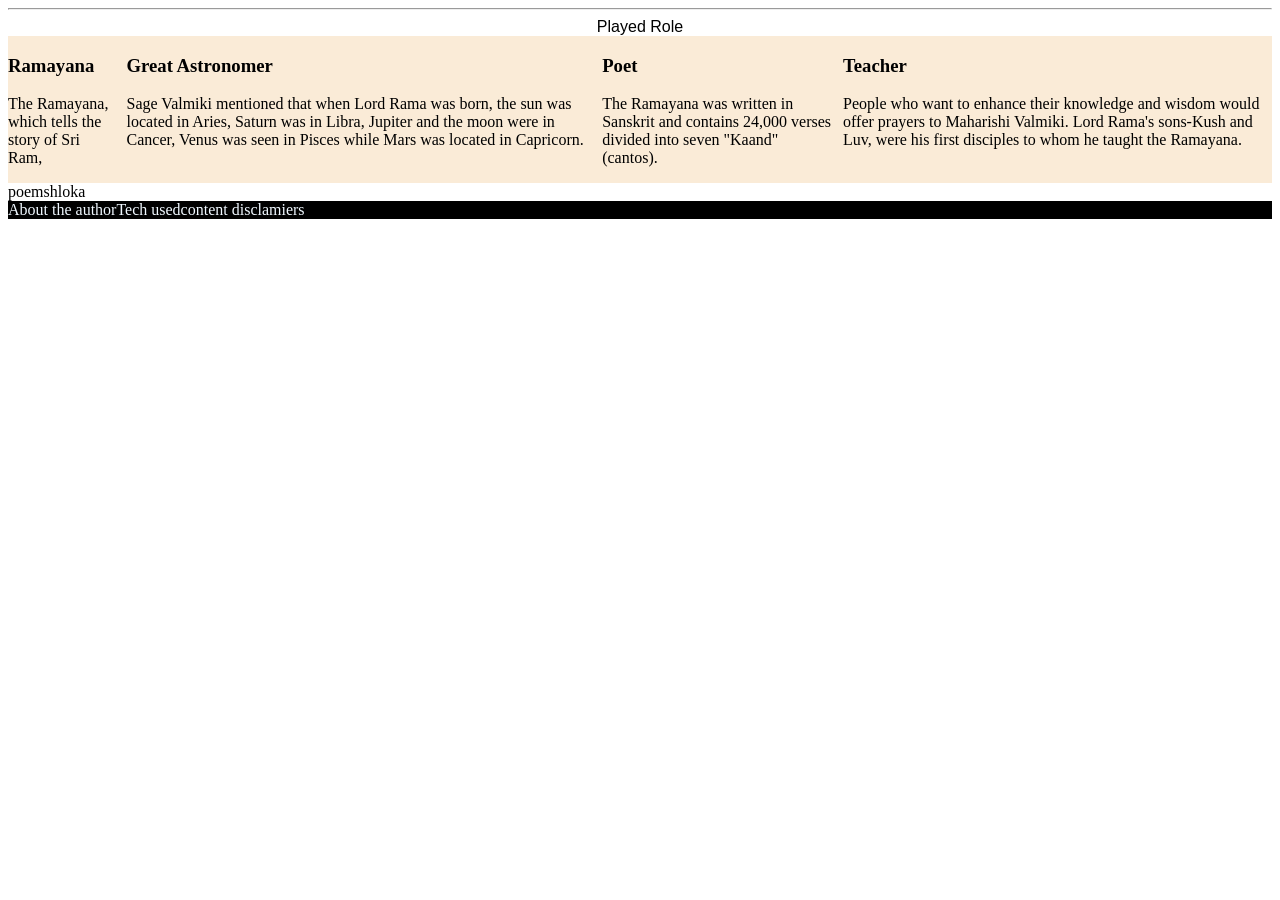
==== f3.html @ eb07b57a "two pages done" ====
<!DOCTYPE html>
<html lang="en">

<head>
    <meta charset="UTF-8">
    <meta http-equiv="X-UA-Compatible" content="IE=edge">
    <meta name="viewport" content="width=device-width, initial-scale=1.0">
    <link rel="stylesheet" href="f3.css">
    <title>Document</title>
</head>

<body>
    <!-- Award  heading-->
    <div class="b1">
        <hr>
        <div class="award">
            Played Role </div>
    </div>
    <!-- awareded Poem -->
    <div class="flx-b2">
        <div> <h3>Ramayana</h3> <p> The Ramayana, which tells the story of Sri Ram, </p></div>
        <div><h3>Great Astronomer</h3> <p> Sage Valmiki mentioned that when Lord Rama was born, the sun was located in Aries, Saturn was in Libra, Jupiter and the moon were in Cancer, Venus was seen in Pisces while Mars was located in Capricorn.</p></div>
        <div> <h3> Poet</h3> <p> The Ramayana was written in Sanskrit and contains 24,000 verses divided into seven "Kaand" (cantos). </p></div>
        <div> <h3>Teacher </h3><p>People who want to enhance their knowledge and wisdom would offer prayers to Maharishi Valmiki. Lord Rama's sons-Kush and Luv, were his first disciples to whom he taught the Ramayana.</p></div>

    </div>
    <!-- list the poet and songs -->
    <div class="flx-b3">
       <div>poem</div>
        <div>shloka</div>
    </div>

    <footer class="footer">
        <div width="25%">About the author</div>
        <div>Tech used</div>
        <div>content disclamiers </div>
    </footer>
</body>

</html>
---- f3.css ----
.award{
    text-align: center;
    padding-top: 0%;
    size: 20px;
    font-family: 'Lucida Sans', 'Lucida Sans Regular', 'Lucida Grande', 'Lucida Sans Unicode', Geneva, Verdana, sans-serif;
}
.flx-b2{
    display: flex;
    border: 3px;
    border-right-color: black;
    background-color: antiquewhite;
    gap: 10px;
}

.footer{
    display: flex;
    background-color: black;
    color: aliceblue;
    /* size: 20vh;
    /* padding-block-end: 10px;
    padding-left: 20px; */
    border: 10px;
    /* justify-content: center; */
    margin-left: 10p; */
}
.flx-b3{
    display: flex;
    flex-grow: initial;
}
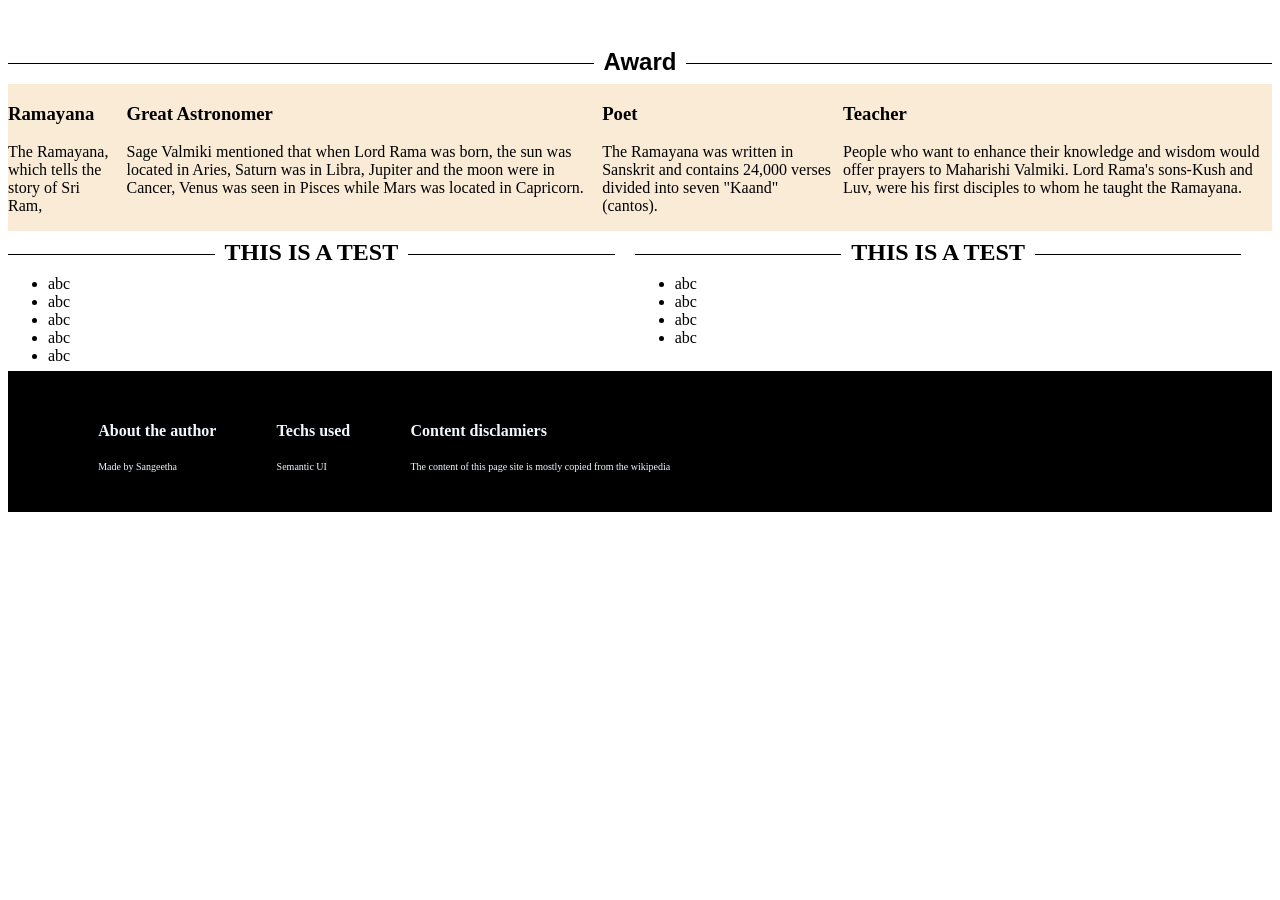
==== commit 33b2616f: "all three pages" ====
--- a/f3.html
+++ b/f3.html
@@ -10,30 +10,51 @@
 </head>
 
 <body>
+
     <!-- Award  heading-->
-    <div class="b1">
-        <hr>
-        <div class="award">
-            Played Role </div>
-    </div>
+    <h2 class="head"><span >Award</span></h2>
     <!-- awareded Poem -->
     <div class="flx-b2">
-        <div> <h3>Ramayana</h3> <p> The Ramayana, which tells the story of Sri Ram, </p></div>
-        <div><h3>Great Astronomer</h3> <p> Sage Valmiki mentioned that when Lord Rama was born, the sun was located in Aries, Saturn was in Libra, Jupiter and the moon were in Cancer, Venus was seen in Pisces while Mars was located in Capricorn.</p></div>
-        <div> <h3> Poet</h3> <p> The Ramayana was written in Sanskrit and contains 24,000 verses divided into seven "Kaand" (cantos). </p></div>
-        <div> <h3>Teacher </h3><p>People who want to enhance their knowledge and wisdom would offer prayers to Maharishi Valmiki. Lord Rama's sons-Kush and Luv, were his first disciples to whom he taught the Ramayana.</p></div>
+        <div class="b2"> <h3>Ramayana</h3> <p> The Ramayana, which tells the story of Sri Ram, </p></div>
+        <div class="b2"><h3>Great Astronomer</h3> <p> Sage Valmiki mentioned that when Lord Rama was born, the sun was located in Aries, Saturn was in Libra, Jupiter and the moon were in Cancer, Venus was seen in Pisces while Mars was located in Capricorn.</p></div>
+        <div class="b2"> <h3> Poet</h3> <p> The Ramayana was written in Sanskrit and contains 24,000 verses divided into seven "Kaand" (cantos). </p></div>
+        <div class="b2"> <h3>Teacher </h3><p>People who want to enhance their knowledge and wisdom would offer prayers to Maharishi Valmiki. Lord Rama's sons-Kush and Luv, were his first disciples to whom he taught the Ramayana.</p></div>
 
     </div>
     <!-- list the poet and songs -->
+    
     <div class="flx-b3">
-       <div>poem</div>
-        <div>shloka</div>
+        <!-- poem -->
+        <div class="pns">
+            <h2><span>THIS IS A TEST</span></h2>
+            <ul>
+                <li>abc</li>
+                <li>abc</li>
+                <li>abc</li>
+                <li>abc</li>
+                <li>abc</li>
+            </ul>
+        </div>
+
+
+        <!-- sloka -->
+        <div class="pns"> 
+            <h2><span>THIS IS A TEST</span></h2>
+            <ul>
+                <li>abc</li>
+                <li>abc</li>
+                <li>abc</li>
+                <li>abc</li>
+
+            </ul>
+        </div>
     </div>
 
+    
     <footer class="footer">
-        <div width="25%">About the author</div>
-        <div>Tech used</div>
-        <div>content disclamiers </div>
+        <div class="f"><h4>About the author</h4> <p class="f-p"> Made by Sangeetha</p></div>
+        <div class="f"><h4>Techs used</h4><p class="f-p">Semantic UI</p> </div>
+        <div class="f"><h4>Content disclamiers</h4> <p class="f-p"> The content of this page site is mostly copied from the wikipedia</p></div>
     </footer>
 </body>
 
--- a/f3.css
+++ b/f3.css
@@ -1,29 +1,92 @@
-.award{
+.head {
     text-align: center;
-    padding-top: 0%;
+    padding-top: 4%;
     size: 20px;
     font-family: 'Lucida Sans', 'Lucida Sans Regular', 'Lucida Grande', 'Lucida Sans Unicode', Geneva, Verdana, sans-serif;
 }
-.flx-b2{
+
+.flx-b2 {
     display: flex;
     border: 3px;
     border-right-color: black;
     background-color: antiquewhite;
     gap: 10px;
+
 }
 
-.footer{
+.footer {
     display: flex;
     background-color: black;
     color: aliceblue;
-    /* size: 20vh;
-    /* padding-block-end: 10px;
-    padding-left: 20px; */
-    border: 10px;
-    /* justify-content: center; */
-    margin-left: 10p; */
+    border-color: #fff;
+    padding: 30px;
+    text-align: center;
+
 }
-.flx-b3{
+
+.flx-b3 {
+    font-family: 'Times New Roman', Times, serif;
+    position: relative;
+    top: 10px;
+   
     display: flex;
-    flex-grow: initial;
-}+    flex-flow: row;
+    gap: 20px;
+
+    width: 120%;
+
+}
+
+.h-on-line {
+    padding-top: 25px;
+}
+
+h2 {
+    width: 100%;
+    text-align: center;
+    border-bottom: 1px solid #000;
+    line-height: 0.1em;
+    margin: 10px 0 20px;
+}
+
+h2 span {
+    background: #fff;
+    padding: 0 10px;
+}
+
+
+.f {
+    padding-left: 5%;
+    border-right: 10px;
+    border-color: #fff;
+    border-left: #fff;
+    text-align: left;
+
+
+}
+
+.pns {
+    width: 40%;
+}
+
+.b2 {
+    border-left: 20px;
+}
+.f-p{
+    font-size: x-small;
+}
+
+@media (max-width: 500px) {
+    .flx-b2 {
+        flex-direction: column;
+
+    }
+
+    .flx-b3 {
+        flex-direction: column;
+    }
+
+    .footer {
+        flex-direction: column;
+    }
+}
